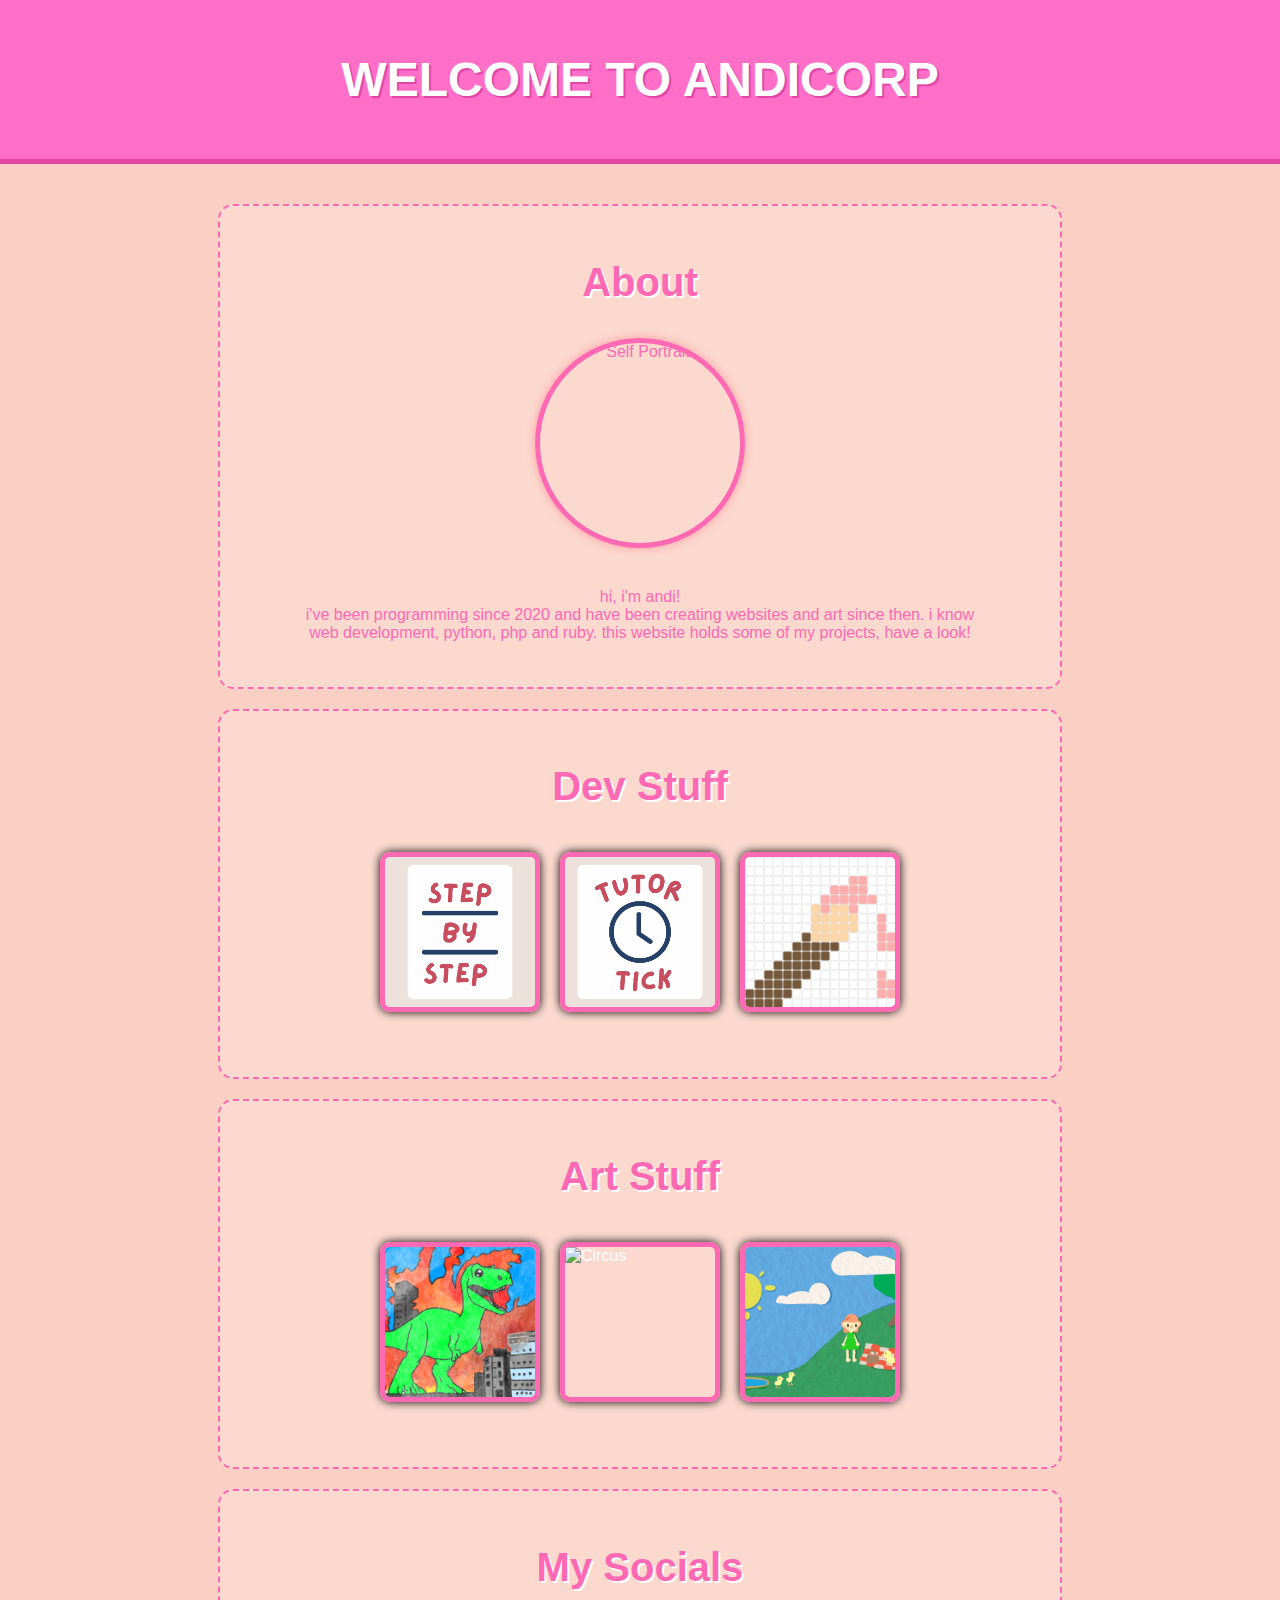
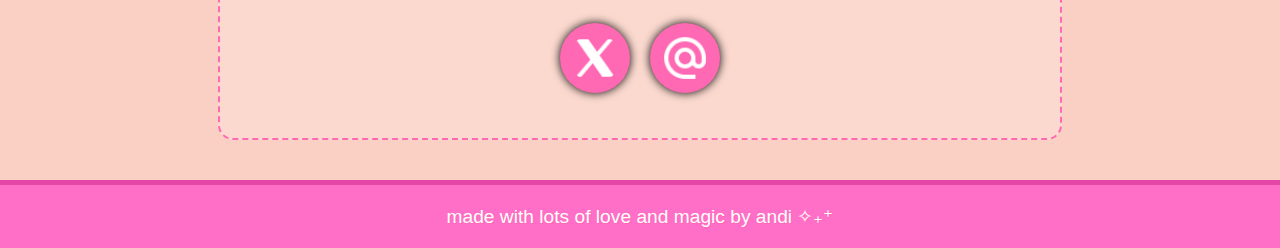
==== index.html @ 568b5365 "Initial" ====
<!DOCTYPE html>
<html lang="en">
<head>
    <meta charset="UTF-8">
    <meta name="viewport" content="width=device-width, initial-scale=1.0">
    <title>andicorp</title>
    <link rel="stylesheet" href="style.css">
    <link rel="icon" type="image/x-icon" href="images/portrait.PNG">

</head>
<body>
    <header>
        <h1>WELCOME TO <span class="rainbow-text">ANDICORP</span></h1>
    </header>

    <main>
        <section id="about-me">
            <h2>About</h2>
            <div class="content">
                <img src="images/portrait.png" alt="Self Portrait" class="doodle-portrait">
                <p>hi, i'm andi! <br> i've been programming since 2020 and have been creating websites and art since then. 
                    i know web development, python, php and ruby. this website holds some of my projects, have a look!</p>
            </div>
        </section>

        <section id="my-work">
            <h2>Dev Stuff</h2>
            <div class="gallery">
                <img src="images/dev/stepbystep.png" alt="Step by Step" class="gallery-item" data-description="Step by Step. A simple task manager." data-link="stepbystep/index.html">
                <img src="images/dev/tutortick.png" alt="Tutor Tick" class="gallery-item" data-description="Tutor Tick. A simpplified timer perfect for studying." data-link="tutortick/index.html">
                <img src="images/dev/pocketpixel.png" alt="Pocket Pixel" class="gallery-item" data-description="Pocket Pixel. A pixel art creator that is simple, cute, and easy to use." data-link="pocketpixel/index.html">
            </div>
        </section>
        

        <section id="my-art">
            <h2>Art Stuff</h2>
            <div class="gallery">
                <img src="images/art/dinovasion.png" alt="Dinovasion" class="gallery-item" data-description='“dinovasion” 6/10/24'>
                <img src="images/art/circus.png" alt="Circus" class="gallery-item" data-description='"circus" 8/14/23'>
                <img src="images/art/picnic.png" alt="Picnic Girl" class="gallery-item" data-description='"picnic" 3/8/24'>
            </div>
        </section>

        <section id="contact">
            <h2>My Socials</h2>
            <div class="social-buttons"> 
                <a href="https://x.com/andicorpxyz" class="social-btn twitter" target="_blank"><img src="images/socials/twitter.png" alt="Twitter"></a>
                <a href="mailto:andicorp.xyz@gmail.com" class="social-btn email" target="_blank"><img src="images/socials/email.png" alt="Email"></a>
                
            </div>
        </section>
    </main>

    <button id="back-to-top" title="Back to top">^</button>

<script>
window.onscroll = function() {
    const btn = document.getElementById('back-to-top');
    if (document.body.scrollTop > 20 || document.documentElement.scrollTop > 20) {
        btn.style.display = 'block';
    } else {
        btn.style.display = 'none';
    }
};

document.getElementById('back-to-top').addEventListener('click', function() {
    document.body.scrollTop = 0;
    document.documentElement.scrollTop = 0;
});
</script>

<style>
#back-to-top {
    display: none;
    position: fixed;
    bottom: 30px;
    right: 30px;
    z-index: 99;
    font-size: 40px;
    border: none;
    outline: none;
    background-color: #ff69b4;
    color: white;
    cursor: pointer;
    border-radius: 50%;
    box-shadow: 0 0 10px #000;
    width: 40px;
    
    height: 40px;
    text-align: center;
}
#back-to-top:hover {
    background-color: #e346a7;
}
</style>


    <footer>
        <p>made with lots of love and magic by andi ✧₊⁺</p>
    </footer>

    <div id="popup" class="popup">
        <div class="popup-content">
            <span class="close-btn">&times;</span>
            <img id="popup-img" src="" alt="Popup Image">
            <p id="popup-description"></p>
        </div>
    </div>
    
    <canvas id="confetti-canvas"></canvas>
    <script src="script.js"></script>

    
</body>
</html>
---- style.css ----
@font-face {
    font-family: 'Font';
    src: url('font.otf') format('opentype');
}

@font-face {
    font-family: 'Font2';
    src: url('font2.otf') format('opentype');
}

body {
    background: #fad0c4;
    font-family: 'Font2', sans-serif;
    color: #fff;
    margin: 0;
    padding: 0;
    overflow-x: hidden;
}

header {
    text-align: center;
    background: #ff6ec7;
    padding: 20px;
    border-bottom: 5px solid #e346a7;
}

header h1 {
    font-family: 'Font', sans-serif;
    font-size: 3em;
    color: #fff;
    text-shadow: 2px 2px #e346a7;
}

.rainbow-text {
    animation: rainbow 1.5s infinite linear;
}

@keyframes rainbow {
    0% {
        color: red;
    }
    7% {
        color: orangered;
    }
    14% {
        color: orange;
    }
    21% {
        color: gold;
    }
    28% {
        color: yellow;
    }
    35% {
        color: yellowgreen;
    }
    42% {
        color: lime;
    }
    49% {
        color: green;
    }
    56% {
        color: aqua;
    }
    63% {
        color: cyan;
    }
    70% {
        color: royalblue;
    }
    77% {
        color: blue;
    }
    84% {
        color: darkviolet;
    }
    91% {
        color: violet;
    }
    100% {
        color: red; /* Back to the beginning for smooth loop */
    }
}

@keyframes blink {
    0%, 100% {
        opacity: 1;
    }
    50% {
        opacity: 0;
    }
}

main {
    padding: 20px;
}

#about-me, #my-work, #my-art, #contact {
    margin: 20px 0;
    padding: 20px;
    background: rgba(255, 255, 255, 0.2);
    border-radius: 15px;
}

#about-me, #contact {
    border: 2px dashed #ff69b4;
    width: 800px;
    align-items: center;
    margin-right: auto;
    margin-left: auto;
}

#about-me .content p {
    max-width: 700px;
    margin: 0 auto;
    text-align: center;
    margin-bottom: 25px;
}

#my-work, #my-art {
    border: 2px dashed #ff69b4;
    width: 800px;
    align-items: center;
    margin-right: auto;
    margin-left: auto;
}

#about-me h2, #my-work h2, #my-art h2, #contact h2 {
    font-family: 'Font', sans-serif;
    font-size: 2.5em;
    text-align: center;
    text-shadow: 2px 2px #fff;
    color: #ff69b4;
}

#about-me .content {
    display: flex;
    flex-direction: column;
    align-items: center;
    text-align: center;
    color: #ff69b4;
}

.doodle-portrait {
    width: 200px;
    margin-bottom: 40px;
    border: 5px solid #ff69b4;
    border-radius: 50%;
    box-shadow: 0 0 10px #ff9a9e;
    height: 200px;
}

.gallery {
    display: flex;
    justify-content: center;
    flex-wrap: wrap;
}

.gallery-item {
    width: 150px;
    height: 150px;
    margin: 10px;
    transition: transform 0.3s, border-color 0.3s;
    border-radius: 10px;
    box-shadow: 0 0 10px #000;
    border: 5px solid #ff69b4;
    margin-bottom: 45px;
    object-fit: cover;
}

.gallery-item:hover {
    transform: scale(1.1);
    border-color: #e346a7;
}

.social-buttons {
    display: flex;
    justify-content: center;
    gap: 20px;
    margin-bottom: 25px;
}

.social-btn {
    border: none;
    padding: 10px;
    font-size: 1.5em;
    border-radius: 50%;
    color: #fff;
    transition: background 0.3s, box-shadow 0.3s;
    box-shadow: 0 0 10px #000;
    display: flex;
    justify-content: center;
    align-items: center;
    width: 50px;
    height: 50px;
    background-color: #ff69b4;
}

.social-btn img {
    width: 100%;
    height: 100%;
    border-radius: 50%;
}

footer {
    text-align: center;
    padding: 20px;
    background: #ff6ec7;
    border-top: 5px solid #e346a7;
}

footer p {
    margin: 0;
    font-family: 'Font2', sans-serif;
    font-size: 1.2em;
    color: #fff;
    text-shadow: 1px 1px #ff69b4;
}

.popup {
    display: none;
    position: fixed;
    z-index: 1;
    left: 50%;
    top: 50%;
    transform: translate(-50%, -50%);
    width: 80%;
    max-width: 500px;
    overflow: auto;
}

.popup-content {
    background-color: #fff;
    margin: 15% auto;
    padding: 20px;
    border: 5px solid #7d7d7d;
    width: 80%;
    max-width: 500px;
    border-radius: 15px;
    text-align: center;
    position: relative;
}

.close-btn {
    color: rgb(255, 0, 0);
    float: right;
    font-size: 40px;
    font-weight: bold;
    position: absolute;
    top: 10px;
    right: 20px;
    cursor: pointer;
}

.close-btn:hover,
.close-btn:focus {
    color: rgb(244, 120, 120);
    text-decoration: none;
    
}

#popup-img {
    max-width: 100%;
    margin-bottom: 20px;
    border-radius: 10px;
}

#popup-description {
    color: #333;
}   

link {
    color: #e346a7;
}

.social-btn:hover {
    background-color: #f2bbdd;
    box-shadow: 0 0 15px #000;
}

html {
    scroll-behavior: smooth;
}

#confetti-canvas {
    position: fixed;
    top: 0;
    left: 0;
    width: 100%;
    height: 100%;
    pointer-events: none;
    z-index: 9999;
}
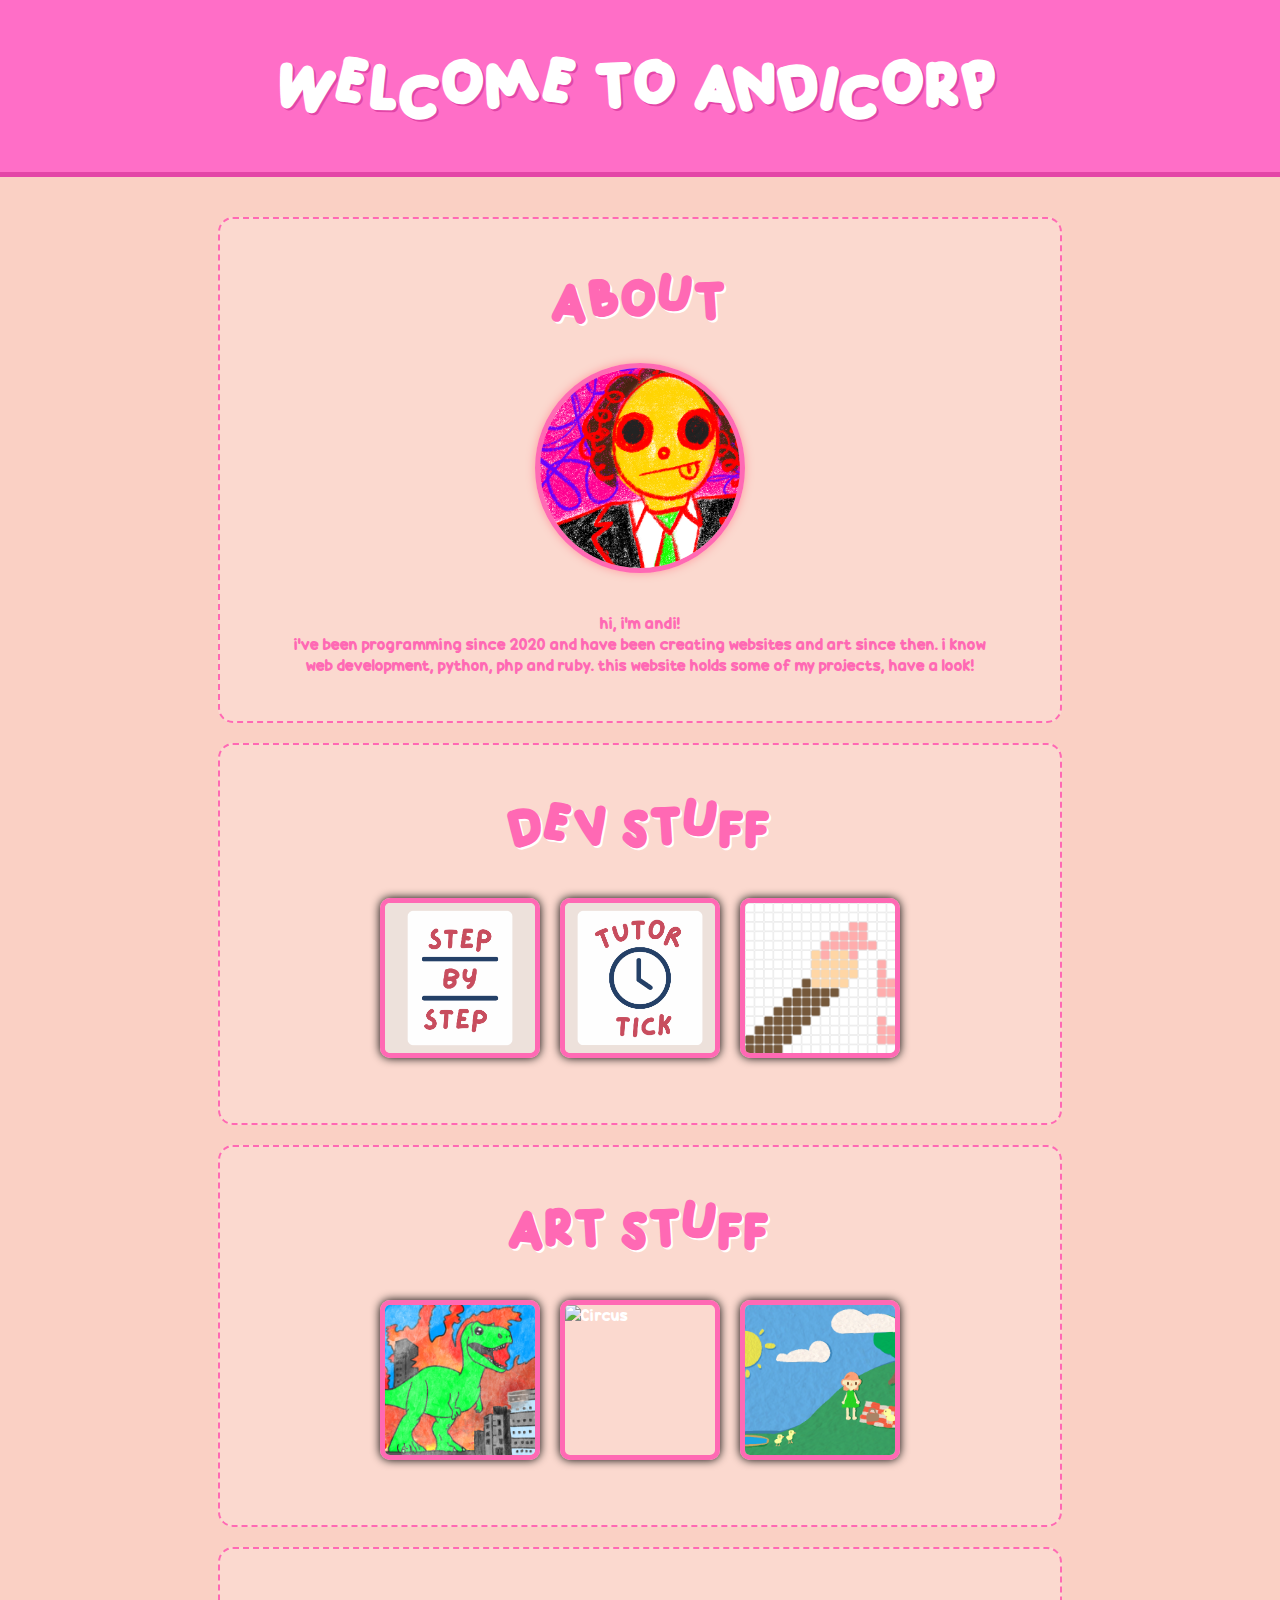
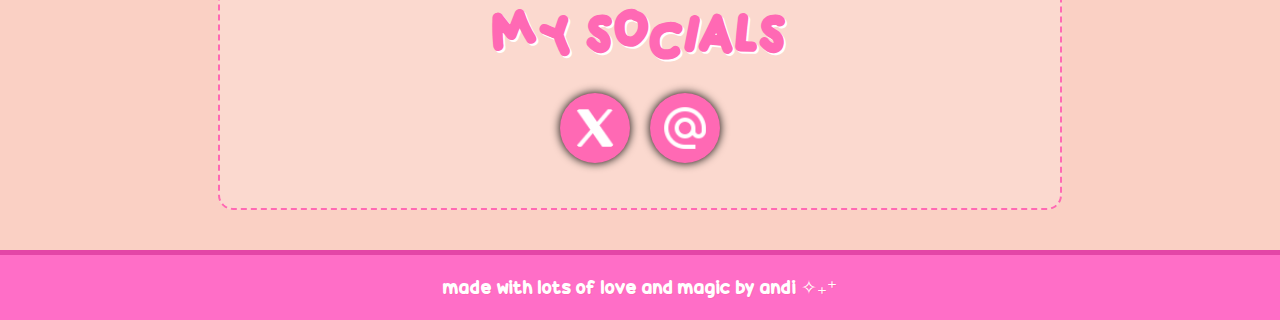
==== commit aa7274a1: "Update index.html" ====
--- a/index.html
+++ b/index.html
@@ -17,7 +17,7 @@
         <section id="about-me">
             <h2>About</h2>
             <div class="content">
-                <img src="images/portrait.png" alt="Self Portrait" class="doodle-portrait">
+                <img src="images/portrait.PNG" alt="Self Portrait" class="doodle-portrait">
                 <p>hi, i'm andi! <br> i've been programming since 2020 and have been creating websites and art since then. 
                     i know web development, python, php and ruby. this website holds some of my projects, have a look!</p>
             </div>
--- a/style.css
+++ b/style.css
@@ -1,11 +1,11 @@
 @font-face {
     font-family: 'Font';
-    src: url('font.otf') format('opentype');
+        src: url('Font.otf') format('opentype');
 }
 
 @font-face {
     font-family: 'Font2';
-    src: url('font2.otf') format('opentype');
+    src: url('Font2.otf') format('opentype');
 }
 
 body {
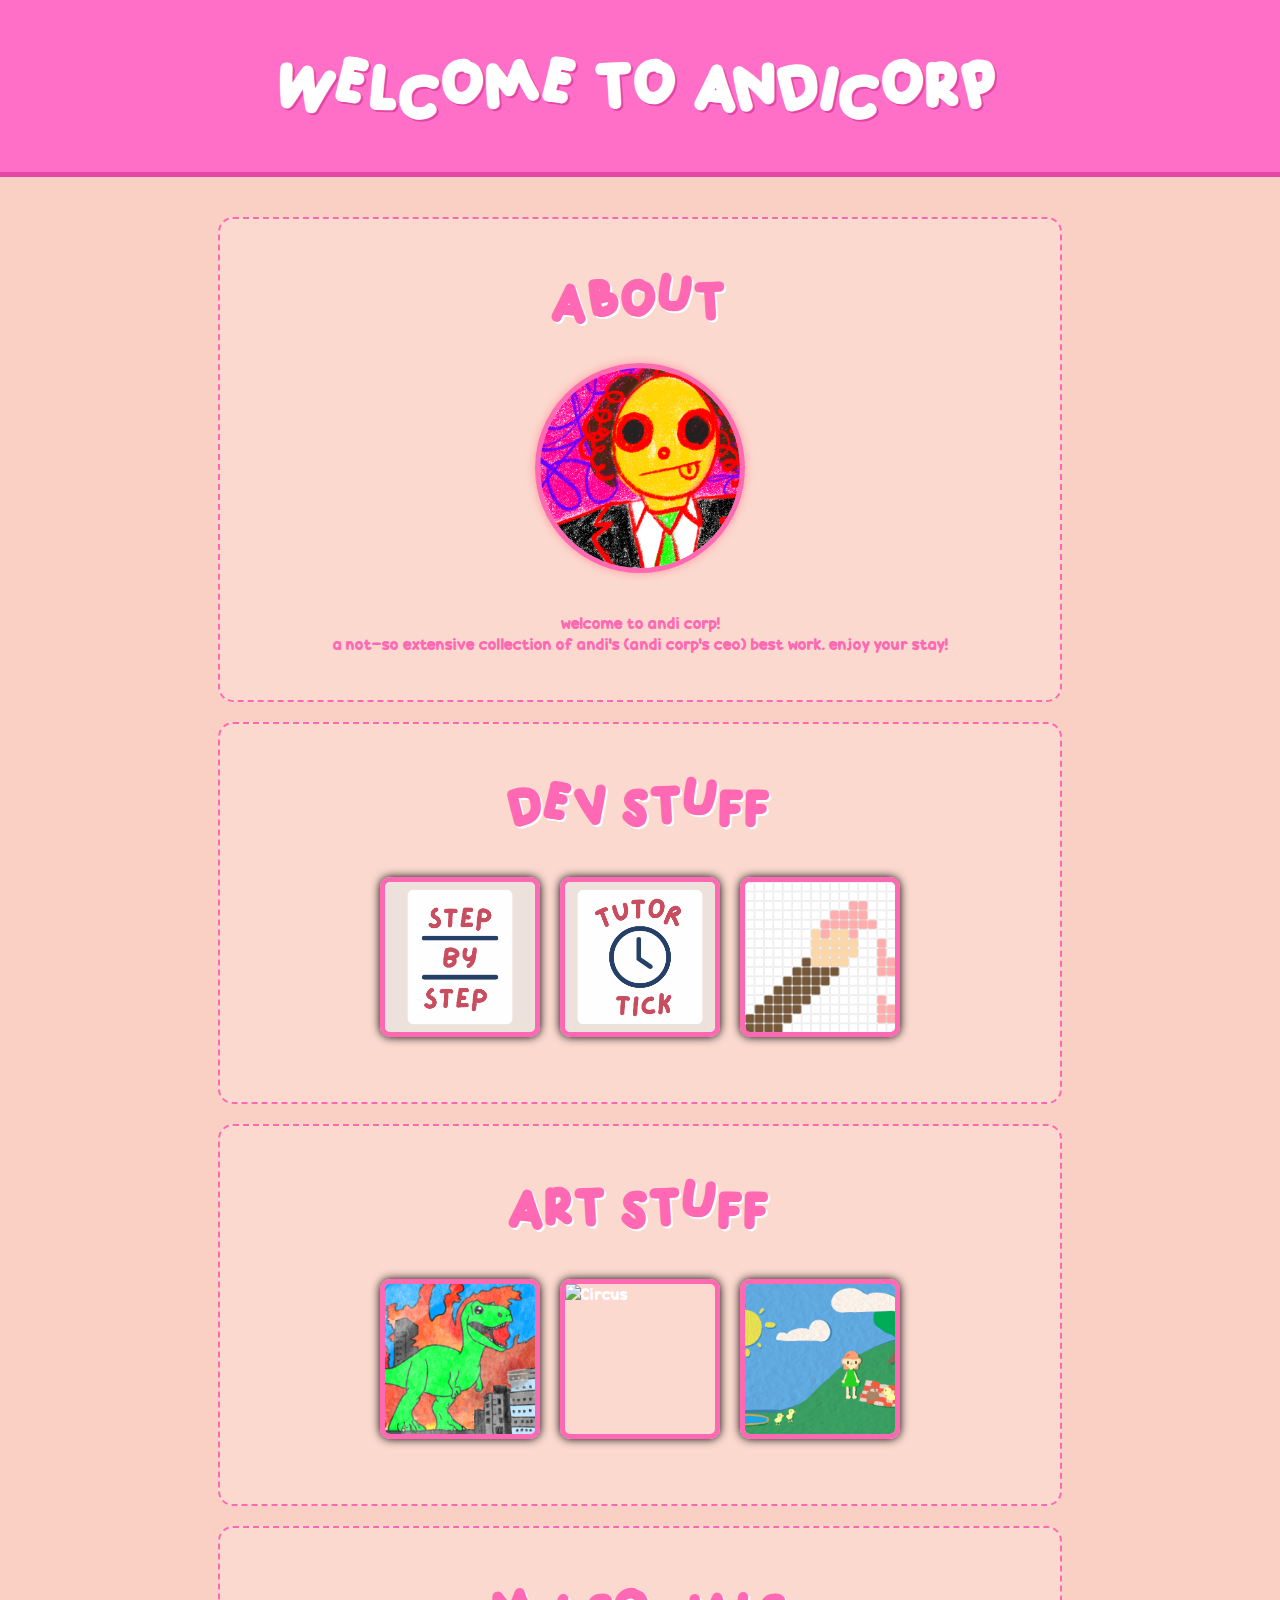
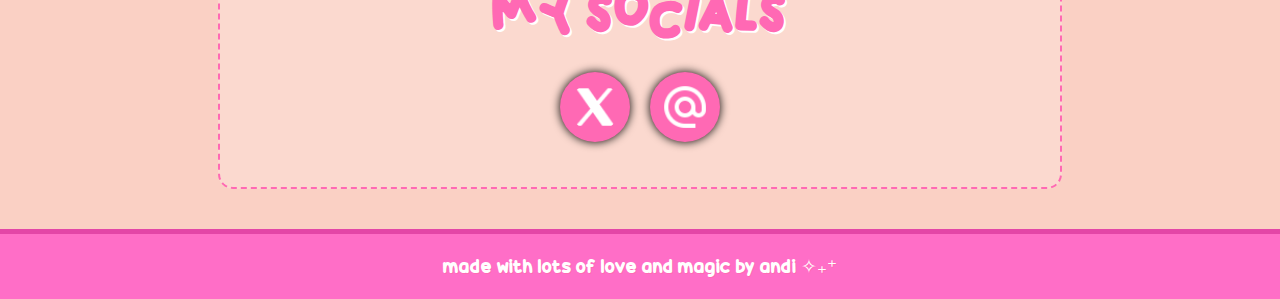
==== commit c577fb16: "Update index.html" ====
--- a/index.html
+++ b/index.html
@@ -18,8 +18,7 @@
             <h2>About</h2>
             <div class="content">
                 <img src="images/portrait.PNG" alt="Self Portrait" class="doodle-portrait">
-                <p>hi, i'm andi! <br> i've been programming since 2020 and have been creating websites and art since then. 
-                    i know web development, python, php and ruby. this website holds some of my projects, have a look!</p>
+                <p>welcome to andi corp!<br> a not-so extensive collection of andi's (andi corp's ceo) best work. enjoy your stay!</p>
             </div>
         </section>
 
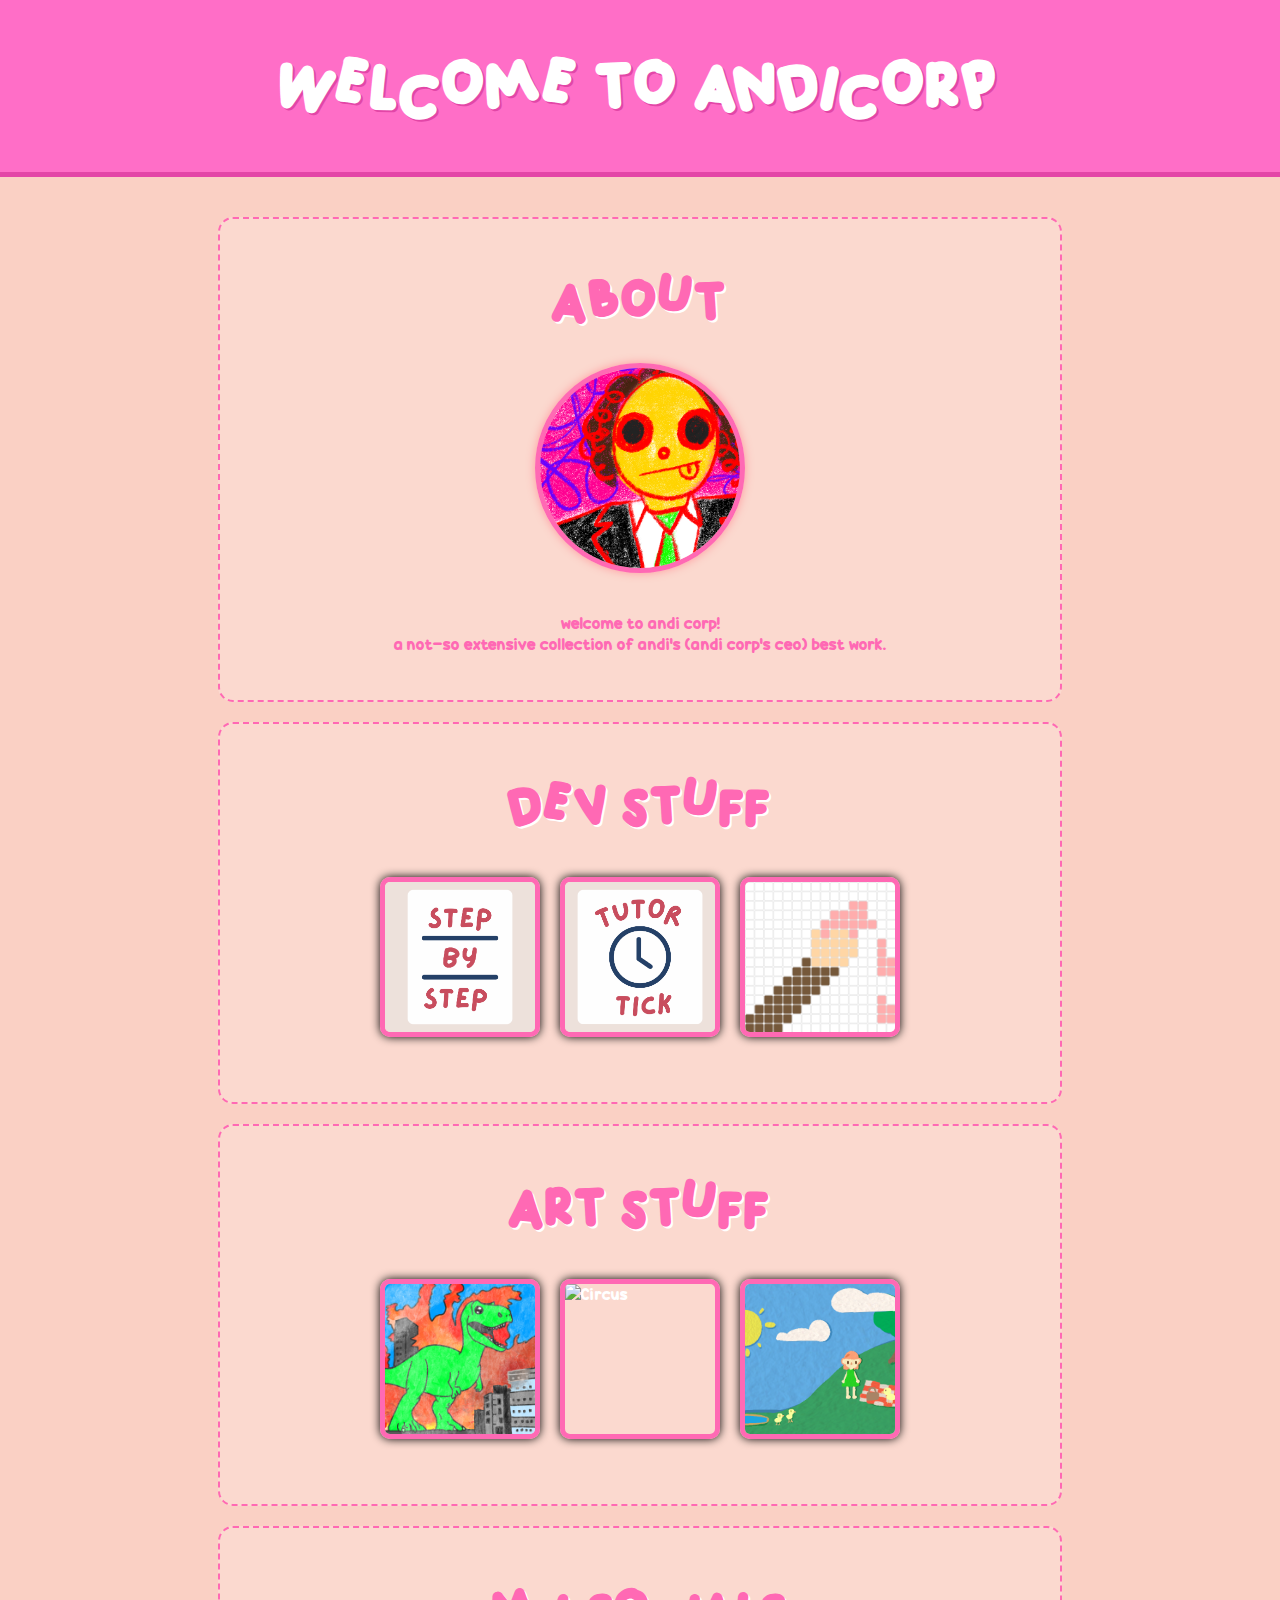
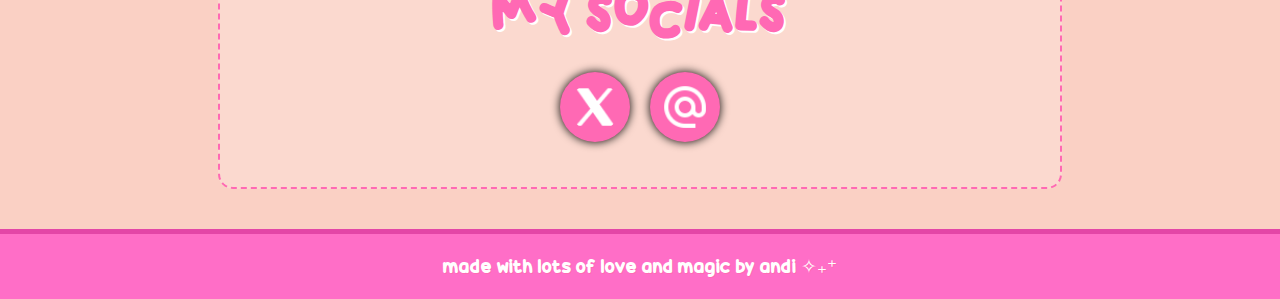
==== commit f28245ea: "Update index.html" ====
--- a/index.html
+++ b/index.html
@@ -18,7 +18,7 @@
             <h2>About</h2>
             <div class="content">
                 <img src="images/portrait.PNG" alt="Self Portrait" class="doodle-portrait">
-                <p>welcome to andi corp!<br> a not-so extensive collection of andi's (andi corp's ceo) best work. enjoy your stay!</p>
+                <p>welcome to andi corp!<br> a not-so extensive collection of andi's (andi corp's ceo) best work.</p>
             </div>
         </section>
 
